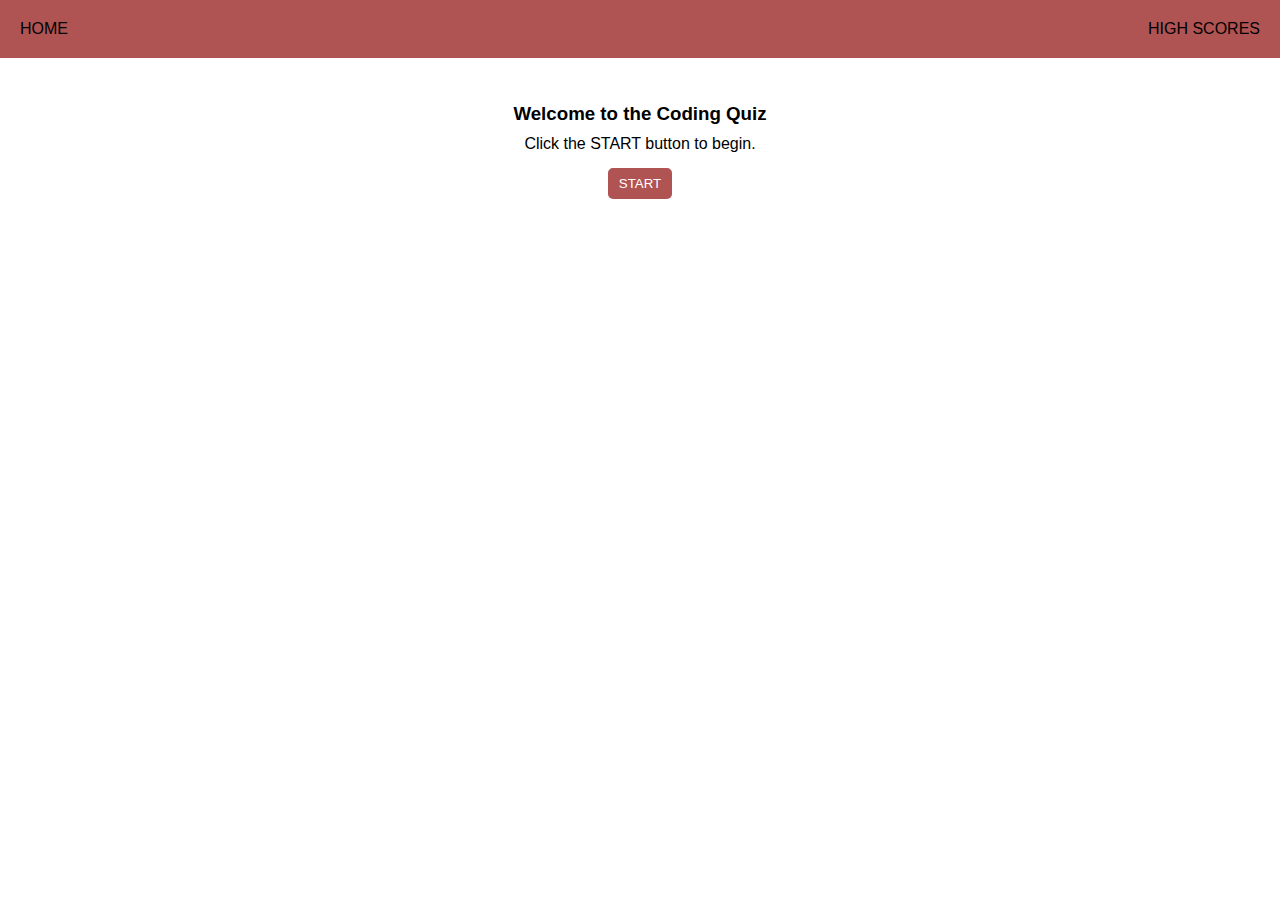
==== index.html @ 5a3815fb "add hide class to next btn" ====
<!DOCTYPE html>
<html lang="en">
<head>
    <meta charset="UTF-8">
    <meta http-equiv="X-UA-Compatible" content="IE=edge">
    <meta name="viewport" content="width=device-width, initial-scale=1.0">
    <link rel="stylesheet" href="assets/style.css">
    <title>The Coding Quiz</title>
</head>
<body>
    <nav>
        <div class="nav-item" id="home-link">
            <p><a href="index.html">HOME</a></p>
        </div>
        <div class="nav-item" id="highscores">
            <p>HIGH SCORES</p>
        </div>
    </nav>
    <main>
        <header id="header">
            <div class="welcome">
                <h3 class="welcome-item">Welcome to the Coding Quiz</h3>
                <p class="subtext welcome-item">Click the START button to begin.</p>
                <button id="startBtn" class="welcome-item btn">START</button>
            </div>
        </header>
        <section class="hide" id="quiz-container">
            <div>
                <div id="questions" class="questions"></div>
            </div>
            <div id="answer-cont" class="answers">
                <!-- <button class="ans-btn">Answer 1</button>
                <button class="ans-btn">Answer 2</button>
                <button class="ans-btn">Answer 3</button>
                <button class="ans-btn">Answer 4</button> -->
            </div>
            <div class="next">
                <button id="next-btn" class="btn hide">NEXT</button>
            </div>
            <div id="next-msg">
            </div>
        </section>
    </main>
    <script src="assets/script.js"></script>
</body>
</html>
---- assets/style.css ----
* {
    margin: 0;
    padding: 0;
    font-family: 'Segoe UI', Tahoma, Geneva, Verdana, sans-serif;
    text-decoration: none;
}

:root {
    --red: rgb(176, 83, 83);
    --darkpink: rgb(135, 67, 67);
    --pink: rgb(237, 150, 150);
    --night: rgb(42, 42, 42);
}

a {
    color: inherit;
}

nav {
    display: flex;
    justify-content: space-between;
    padding: 20px;
    background-color: var(--red);
}

.welcome {
    margin: 40px;
    display: flex;
    flex-direction: column;
    align-items: center;
}

.welcome-item {
    margin: 5px;
}

.btn {
    padding: 5px 8px;
    margin-top: 10px;
    background-color: var(--red);
    border-radius: 5px;
    border: solid var(--red);
    color: #ffff;
}

.btn:hover {
    background-color: var(--darkpink);
    border: solid var(--darkpink);
    box-shadow: 0 0 10px 3px var(--darkpink);
}

.next {
    display: flex;
    justify-content: end;
}

#next-btn {
    padding: 5px 12px;
}

.ans-btn {
    padding: 5px 8px;
    margin-top: 15px;
    background-color: var(--pink);
    border-radius: 5px;
    border: solid var(--pink);
    color: var(--night);
}

.ans-btn:hover {
    background-color: var(--darkpink);
    border: solid var(--darkpink);
    color: white;
    box-shadow: 0 0 10px 0 var(--darkpink);
}

.hide {
    display: none;
}

#quiz-container {
    margin: 80px;
}

.answers {
    display: flex;
    flex-direction: column;
}

.message {
    text-align: center;
}

@media (max-width: 800px){
    nav {
        display: flex;
        justify-content: space-between;
    }

    .nav-item {
        margin: 5px;

    }

    .welcome {
        margin: 40px;
        display: flex;
        flex-direction: column;
        align-items: center;
    }

    .welcome-item {
        margin: 5px;
    }

    #startBtn {
        padding: 5px 8px;
    }
}
@media (max-width: 600px){
    nav {
        display: flex;
        flex-direction: column;
        align-items: center;
    }

    .nav-item {
        margin: 5px;

    }

    .welcome {
        margin: 40px;
        display: flex;
        flex-direction: column;
        align-items: center;
    }

    .welcome-item {
        margin: 5px;
    }

    #startBtn {
        padding: 5px 8px;
    }
}
@media (max-width: 400px){
    nav {
        display: flex;
        flex-direction: column;
        align-items: center;
    }

    .nav-item {
        margin: 5px;

    }

    .welcome {
        margin: 40px;
        display: flex;
        flex-direction: column;
        align-items: center;
    }

    .welcome-item {
        margin: 5px;
    }

    #startBtn {
        padding: 5px 8px;
    }
}
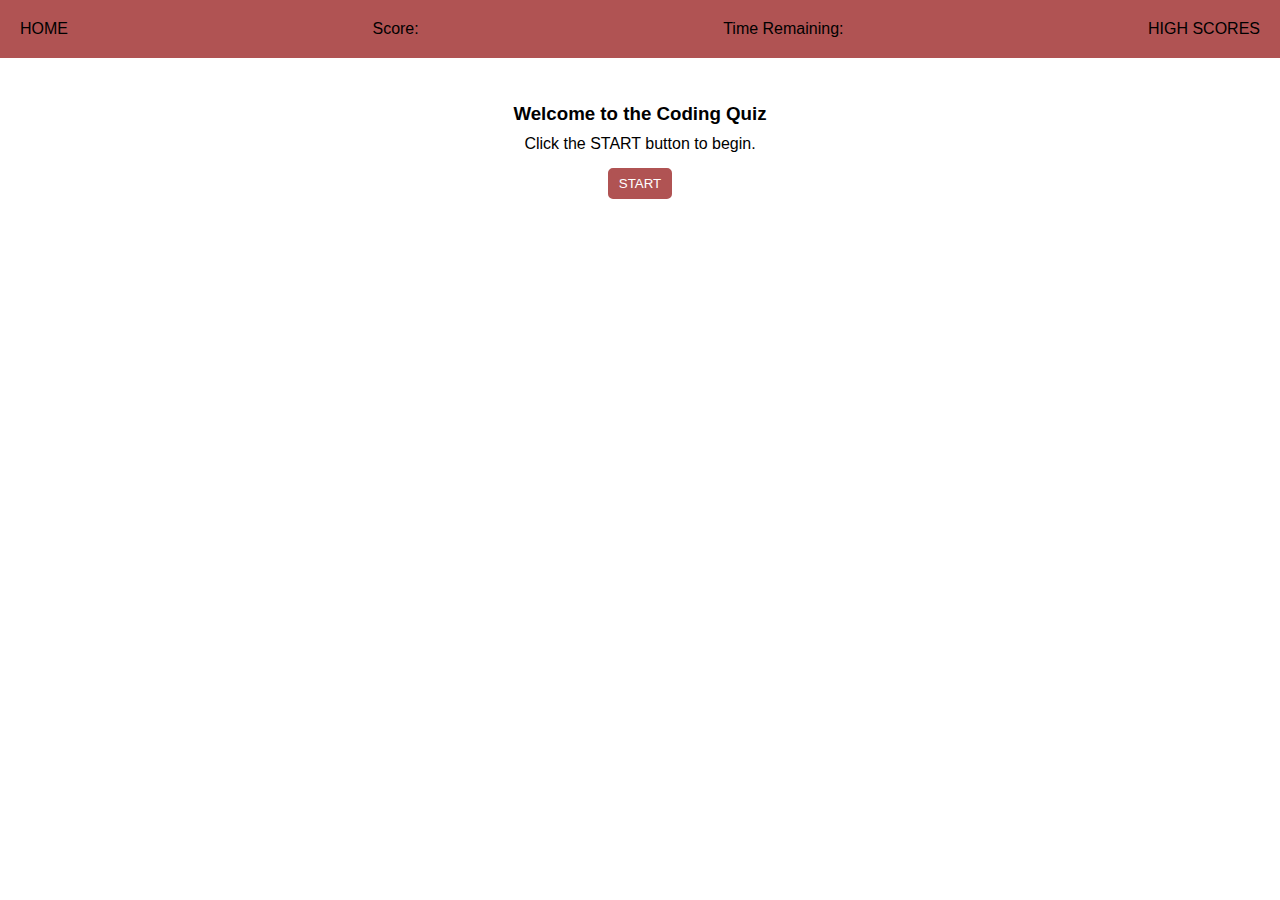
==== commit f2cf9f7b: "created places for score & time" ====
--- a/index.html
+++ b/index.html
@@ -11,6 +11,12 @@
     <nav>
         <div class="nav-item" id="home-link">
             <p><a href="index.html">HOME</a></p>
+        </div>
+        <div class="nav-item score" id="score">
+            <p>Score:</p>
+        </div>
+        <div class="nav-item time" id="time">
+            <p>Time Remaining:</p>
         </div>
         <div class="nav-item" id="highscores">
             <p>HIGH SCORES</p>
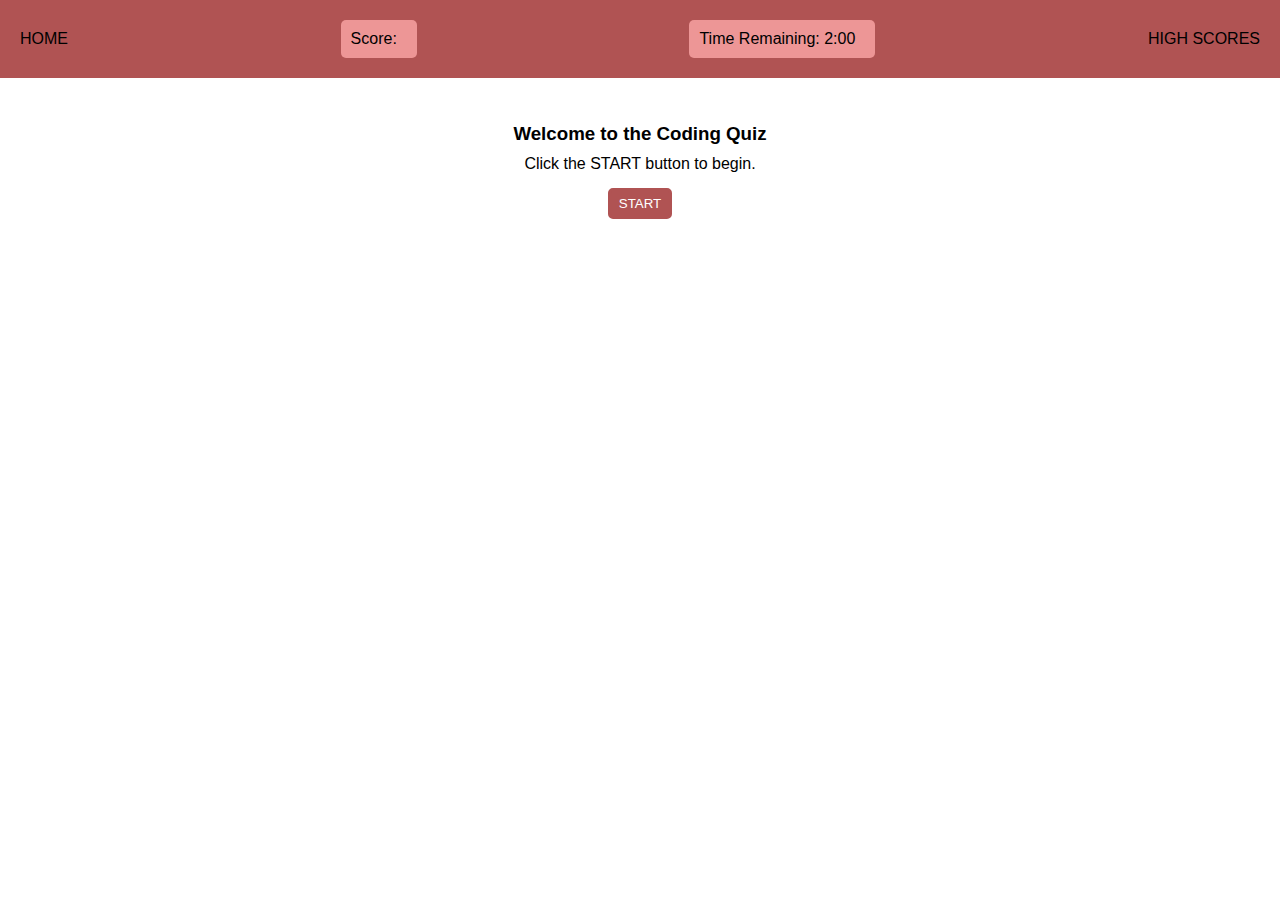
==== commit 4654dc09: "cleaned code; moved answer msg" ====
--- a/index.html
+++ b/index.html
@@ -16,7 +16,7 @@
             <p>Score:</p>
         </div>
         <div class="nav-item time" id="time">
-            <p>Time Remaining:</p>
+            <p>Time Remaining: 2:00</p>
         </div>
         <div class="nav-item" id="highscores">
             <p>HIGH SCORES</p>
@@ -40,10 +40,9 @@
                 <button class="ans-btn">Answer 3</button>
                 <button class="ans-btn">Answer 4</button> -->
             </div>
+            <div id="next-msg"></div>
             <div class="next">
                 <button id="next-btn" class="btn hide">NEXT</button>
-            </div>
-            <div id="next-msg">
             </div>
         </section>
     </main>
--- a/assets/style.css
+++ b/assets/style.css
@@ -19,9 +19,17 @@
 nav {
     display: flex;
     justify-content: space-between;
+    align-items: baseline;
     padding: 20px;
     background-color: var(--red);
 }
+
+.score, .time {
+    background-color: var(--pink);
+    padding: 10px 20px 10px 10px;
+    border-radius: 5px;
+}
+
 
 .welcome {
     margin: 40px;
@@ -89,6 +97,7 @@
 
 .message {
     text-align: center;
+    margin-top: 15px;
 }
 
 @media (max-width: 800px){
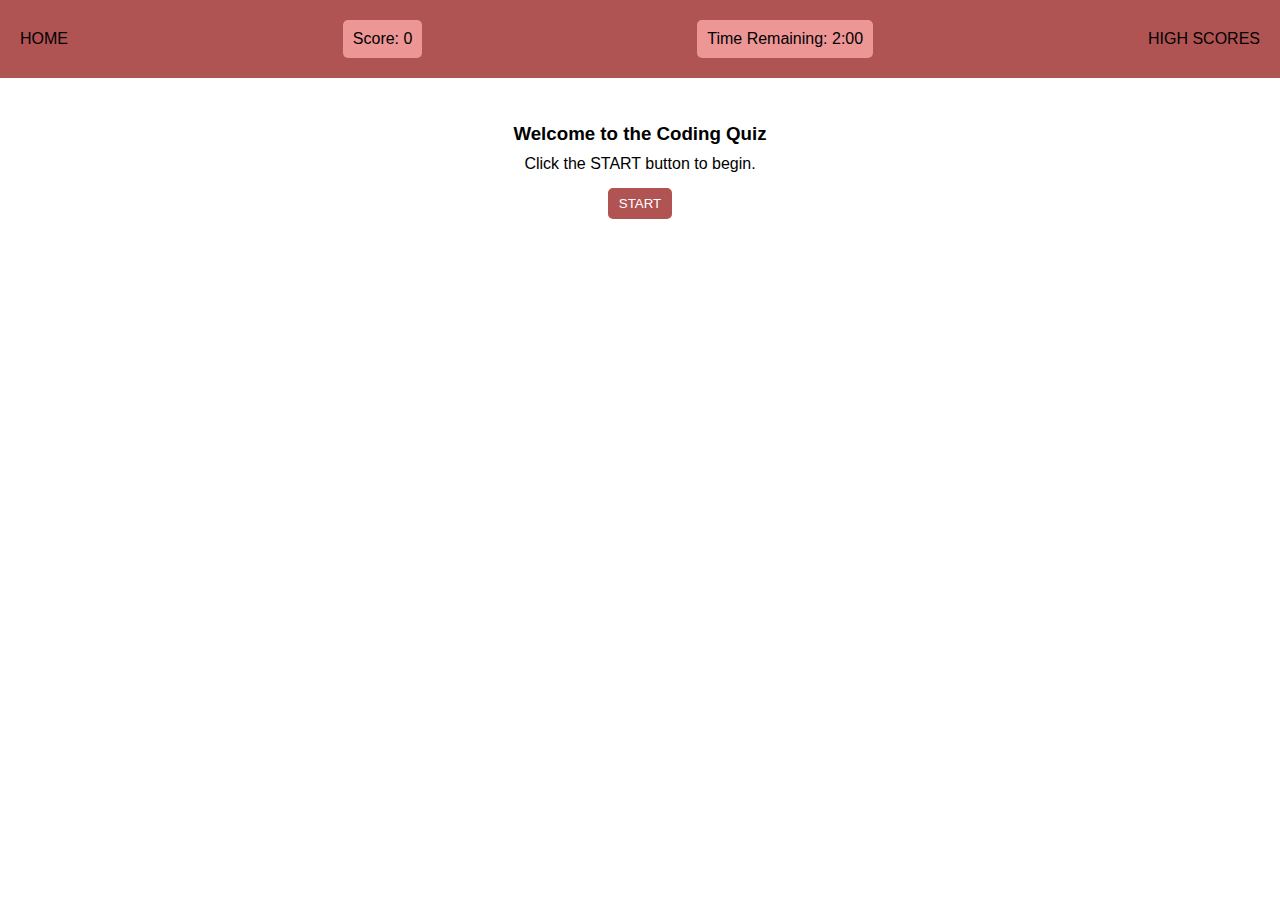
==== commit e6144ec5: "set score to 0" ====
--- a/index.html
+++ b/index.html
@@ -13,7 +13,7 @@
             <p><a href="index.html">HOME</a></p>
         </div>
         <div class="nav-item score" id="score">
-            <p>Score:</p>
+            <p>Score: 0</p>
         </div>
         <div class="nav-item time" id="time">
             <p>Time Remaining: 2:00</p>
--- a/assets/style.css
+++ b/assets/style.css
@@ -26,10 +26,9 @@
 
 .score, .time {
     background-color: var(--pink);
-    padding: 10px 20px 10px 10px;
+    padding: 10px;
     border-radius: 5px;
 }
-
 
 .welcome {
     margin: 40px;
@@ -59,7 +58,7 @@
 
 .next {
     display: flex;
-    justify-content: end;
+    justify-content: center;
 }
 
 #next-btn {
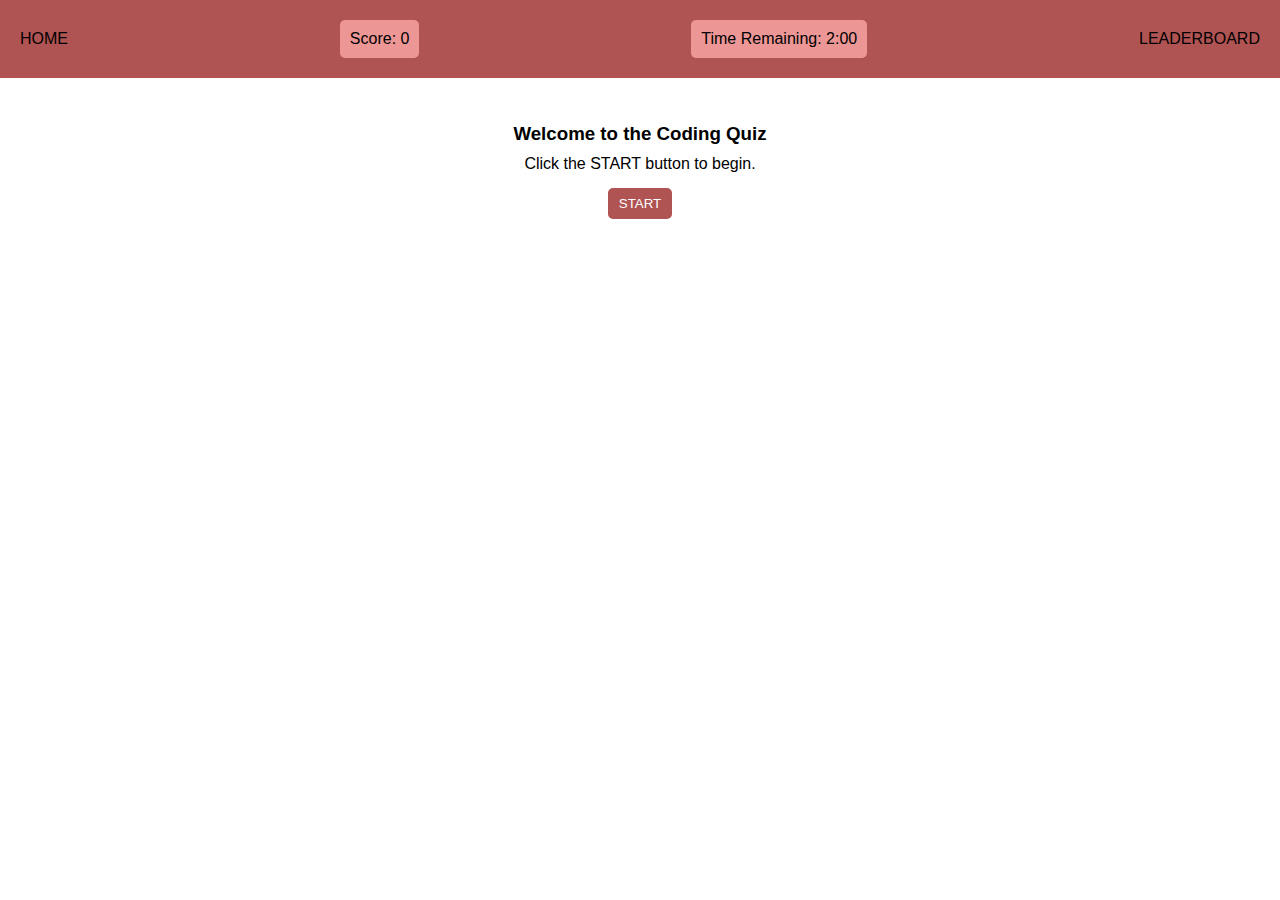
==== commit 71900222: "changed high score text" ====
--- a/index.html
+++ b/index.html
@@ -18,8 +18,8 @@
         <div class="nav-item time" id="time">
             <p>Time Remaining: 2:00</p>
         </div>
-        <div class="nav-item" id="highscores">
-            <p>HIGH SCORES</p>
+        <div class="nav-item" id="leaderboard">
+            <p>LEADERBOARD</p>
         </div>
     </nav>
     <main>
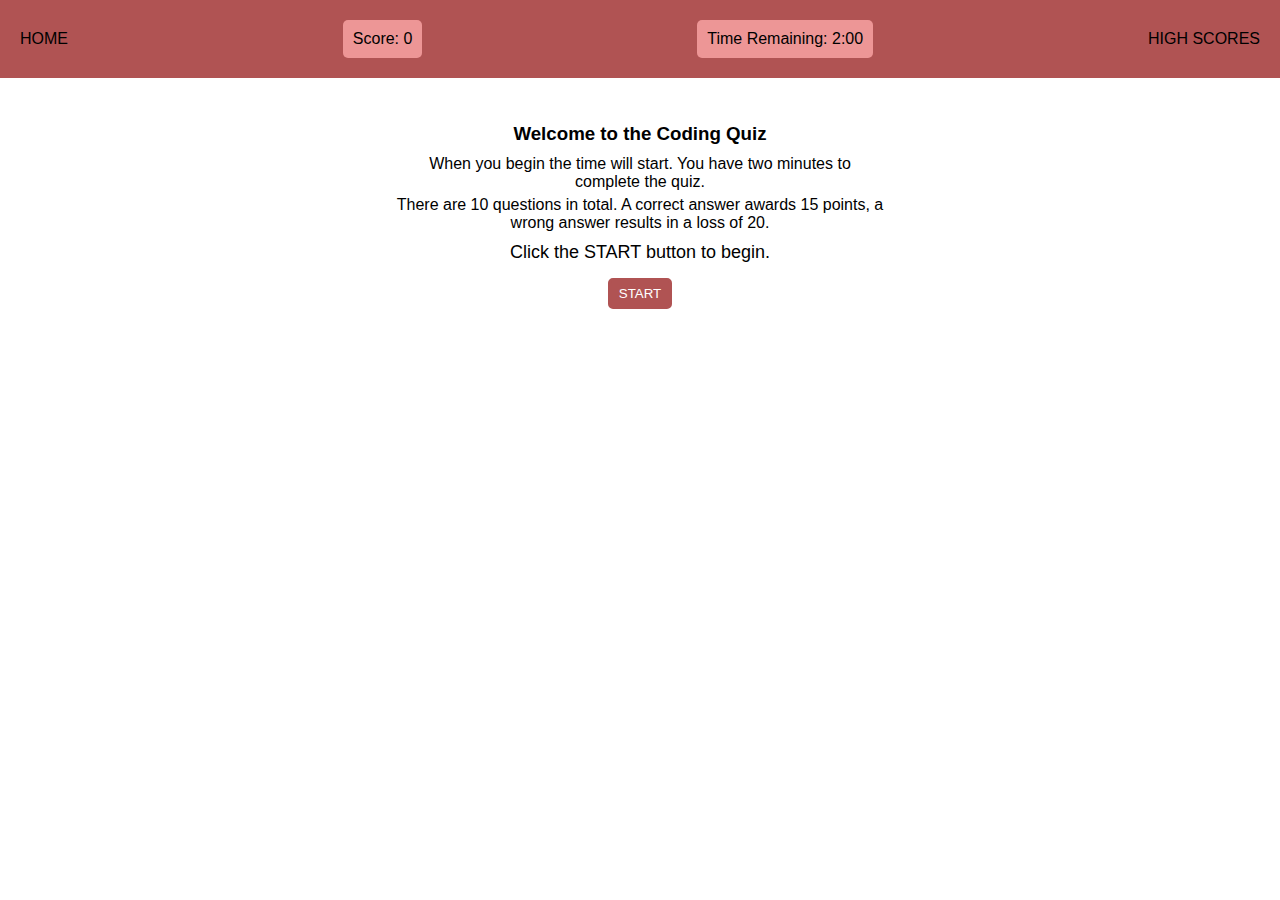
==== commit f86d57d0: "add welcome id; format w/prettier" ====
--- a/index.html
+++ b/index.html
@@ -1,51 +1,63 @@
 <!DOCTYPE html>
 <html lang="en">
-<head>
-    <meta charset="UTF-8">
-    <meta http-equiv="X-UA-Compatible" content="IE=edge">
-    <meta name="viewport" content="width=device-width, initial-scale=1.0">
-    <link rel="stylesheet" href="assets/style.css">
+  <head>
+    <meta charset="UTF-8" />
+    <meta http-equiv="X-UA-Compatible" content="IE=edge" />
+    <meta name="viewport" content="width=device-width, initial-scale=1.0" />
+    <link rel="stylesheet" href="assets/style.css" />
     <title>The Coding Quiz</title>
-</head>
-<body>
+  </head>
+  <body>
     <nav>
-        <div class="nav-item" id="home-link">
-            <p><a href="index.html">HOME</a></p>
-        </div>
-        <div class="nav-item score" id="score">
-            <p>Score: 0</p>
-        </div>
-        <div class="nav-item time" id="time">
-            <p>Time Remaining: 2:00</p>
-        </div>
-        <div class="nav-item" id="leaderboard">
-            <p>LEADERBOARD</p>
-        </div>
+      <div class="nav-item" id="home-link">
+        <p><a href="index.html">HOME</a></p>
+      </div>
+      <div class="nav-item score" id="score">
+        <p>Score: 0</p>
+      </div>
+      <div class="nav-item time" id="time">
+        <p>Time Remaining: 2:00</p>
+      </div>
+      <div class="nav-item" id="highscores">
+        <p>HIGH SCORES</p>
+      </div>
     </nav>
     <main>
-        <header id="header">
-            <div class="welcome">
-                <h3 class="welcome-item">Welcome to the Coding Quiz</h3>
-                <p class="subtext welcome-item">Click the START button to begin.</p>
-                <button id="startBtn" class="welcome-item btn">START</button>
-            </div>
-        </header>
-        <section class="hide" id="quiz-container">
-            <div>
-                <div id="questions" class="questions"></div>
-            </div>
-            <div id="answer-cont" class="answers">
-                <!-- <button class="ans-btn">Answer 1</button>
+      <header id="header">
+        <div class="welcome" id="welcome">
+          <h3 class="welcome-item">Welcome to the Coding Quiz</h3>
+          <div class="instructions">
+            <p class="subtext welcome-item">
+              When you begin the time will start. You have two minutes to
+              complete the quiz.
+            </p>
+            <p class="subtext welcome-item">
+              There are 10 questions in total. A correct answer awards 15
+              points, a wrong answer results in a loss of 20.
+            </p>
+          </div>
+          <p class="subtext welcome-item start">
+            Click the START button to begin.
+          </p>
+          <button id="startBtn" class="welcome-item btn">START</button>
+        </div>
+      </header>
+      <section class="hide" id="quiz-container">
+        <div>
+          <div id="questions" class="questions"></div>
+        </div>
+        <div id="answer-cont" class="answers">
+          <!-- <button class="ans-btn">Answer 1</button>
                 <button class="ans-btn">Answer 2</button>
                 <button class="ans-btn">Answer 3</button>
                 <button class="ans-btn">Answer 4</button> -->
-            </div>
-            <div id="next-msg"></div>
-            <div class="next">
-                <button id="next-btn" class="btn hide">NEXT</button>
-            </div>
-        </section>
+        </div>
+        <div id="next-msg"></div>
+        <div class="next">
+          <button id="next-btn" class="btn hide">NEXT</button>
+        </div>
+      </section>
     </main>
     <script src="assets/script.js"></script>
-</body>
-</html>+  </body>
+</html>
--- a/assets/style.css
+++ b/assets/style.css
@@ -30,11 +30,23 @@
     border-radius: 5px;
 }
 
+#header {
+    display: flex;
+    justify-content: center;
+}
+
 .welcome {
     margin: 40px;
+    width: 500px;
     display: flex;
     flex-direction: column;
+    justify-content: center;
     align-items: center;
+    text-align: center;
+}
+
+.start {
+    font-size: 18px;
 }
 
 .welcome-item {
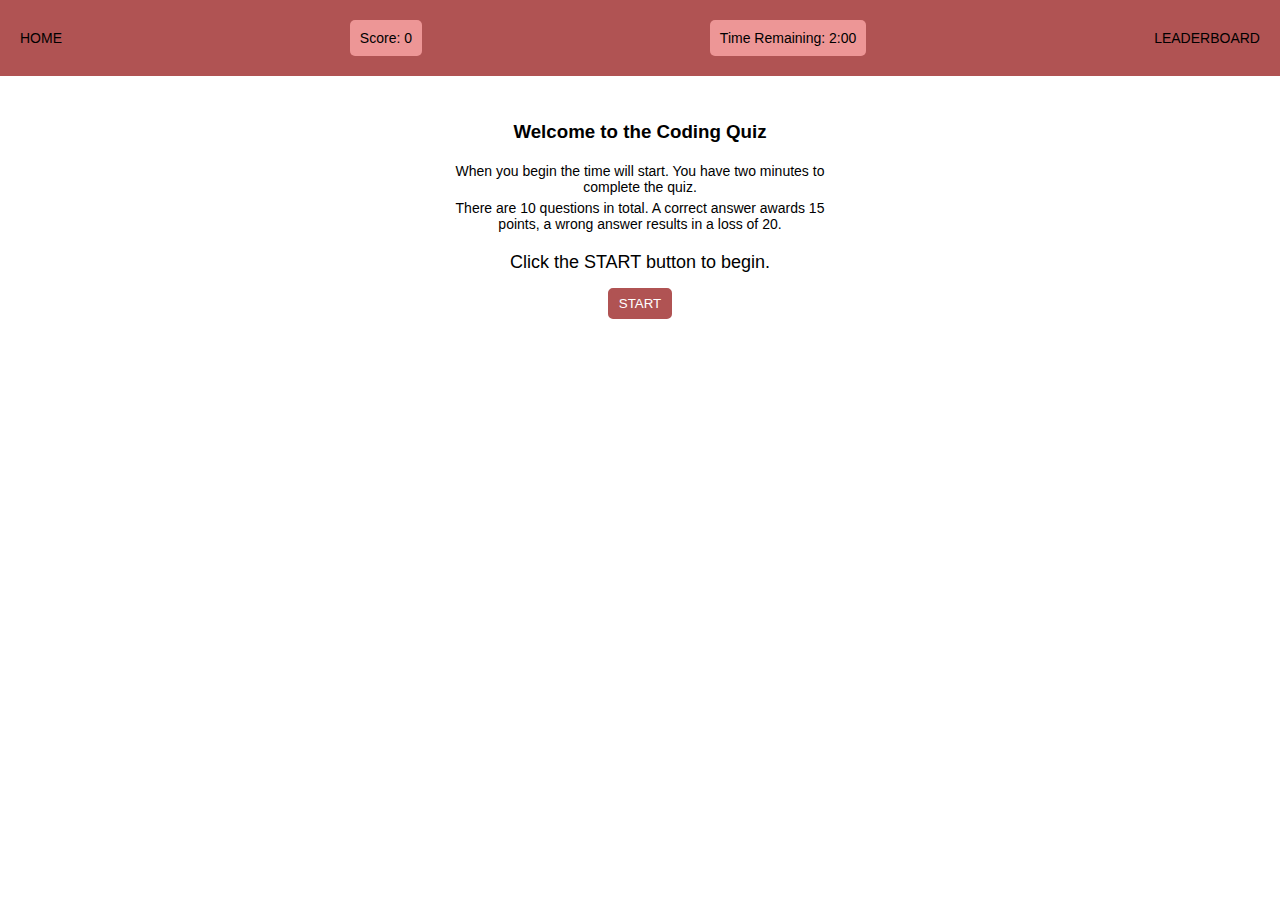
==== commit 4178fc91: "fix merge conflicts" ====
--- a/index.html
+++ b/index.html
@@ -18,8 +18,8 @@
       <div class="nav-item time" id="time">
         <p>Time Remaining: 2:00</p>
       </div>
-      <div class="nav-item" id="highscores">
-        <p>HIGH SCORES</p>
+      <div class="nav-item" id="leaderboard">
+        <p><a href="leaderboard.html">LEADERBOARD</a></p>
       </div>
     </nav>
     <main>
--- a/assets/style.css
+++ b/assets/style.css
@@ -43,6 +43,15 @@
     justify-content: center;
     align-items: center;
     text-align: center;
+}
+
+.instructions {
+    width: 400px;
+    margin: 10px;
+}
+
+p {
+    font-size: 14px;
 }
 
 .start {
@@ -111,6 +120,53 @@
     margin-top: 15px;
 }
 
+.save-container {
+    display: flex;
+    height: 50px;
+    justify-content: center;
+    align-items: baseline;
+    margin: 8px 0;
+}
+
+.score-container {
+    margin-top: 20px;
+    display: flex;
+    flex-direction: row;
+    align-items: center;
+    justify-content: center;
+}
+
+.score-box {
+    display: flex;
+    flex-direction: column;
+    align-items: center;
+    justify-content: center;
+    width: 400px;
+    padding: 25px 10px;
+    border: 2px solid var(--night);
+}
+
+.final-score {
+    height: 30px;
+    width: 300px;
+    border: 2px solid var(--night);
+}
+
+.all-scores{
+    height: 200px;
+    width: 300px;
+    border: 2px solid var(--night);
+}
+
+.score-txt{
+    margin: 8px 0;
+}
+
+.initials {
+    padding: 4px 8px;
+    margin-right: 4px;
+}
+
 @media (max-width: 800px){
     nav {
         display: flex;
